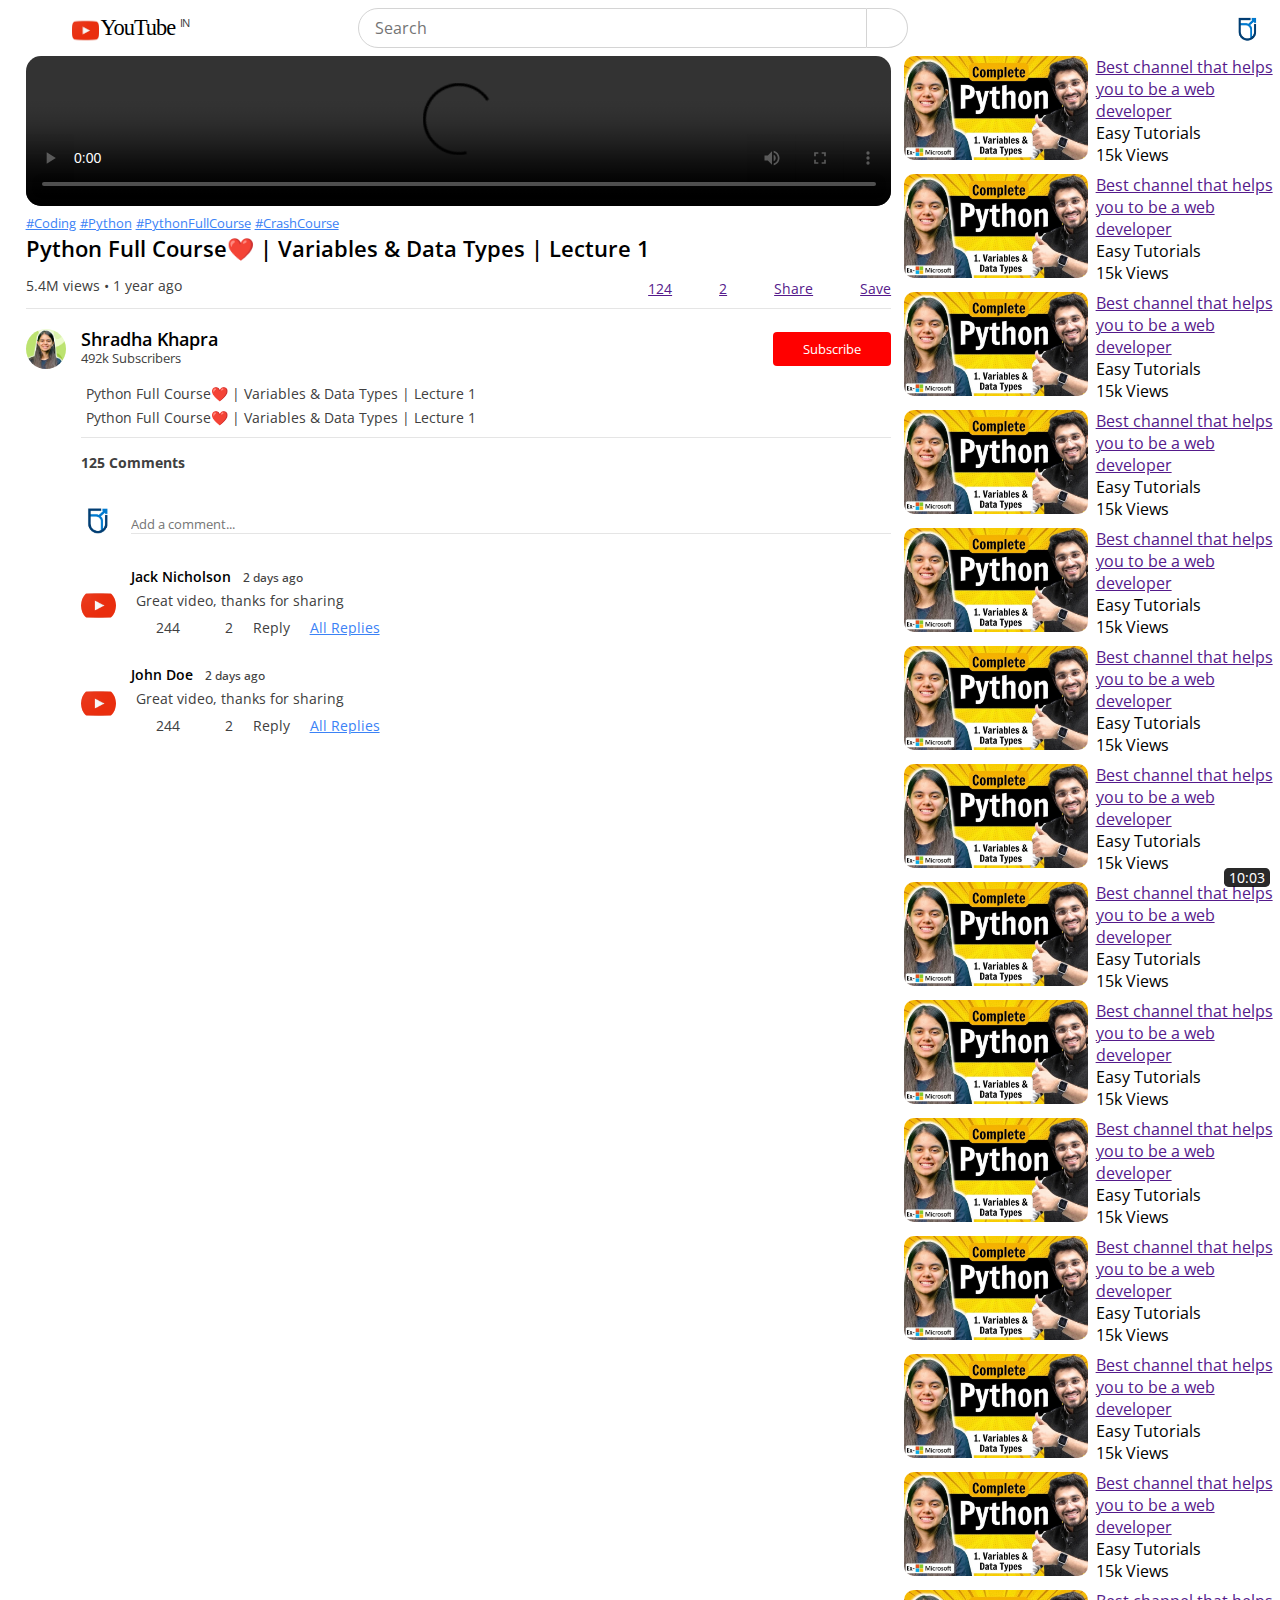
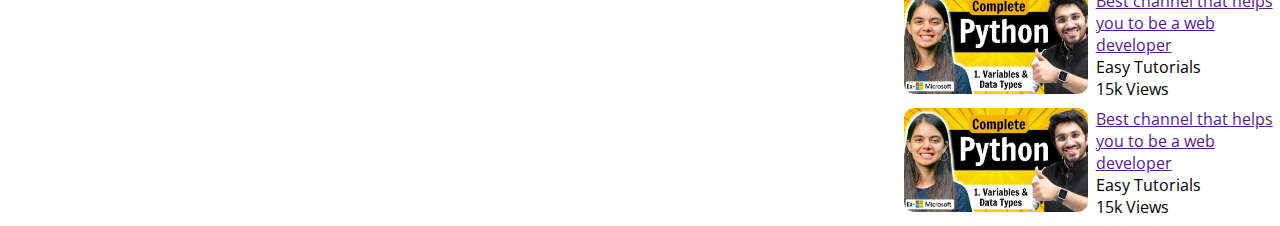
==== play-vid.html @ 00c4f79d "Youtube Clone" ====
<!DOCTYPE html>
<html lang="en">
<head>
    <meta charset="UTF-8">
    <meta name="viewport" content="width=device-width, initial-scale=1.0">
    <title>Play Video</title>
    <link rel="stylesheet" href="https://unicons.iconscout.com/release/v4.0.8/css/line.css">
    <link rel="stylesheet" href="style1.css">
    <link rel="preconnect" href="https://fonts.googleapis.com">
<link rel="preconnect" href="https://fonts.gstatic.com" crossorigin>
<link href="https://fonts.googleapis.com/css2?family=Open+Sans:ital,wght@0,300..800;1,300..800&display=swap" rel="stylesheet">
<link href="https://db.onlinewebfonts.com/c/b491db99790e4fce858c18892824b2a5?family=Trade+Gothic+Next+LT+Pro+BdCn" rel="stylesheet">
<link href="https://db.onlinewebfonts.com/c/72eadd18f904323febf7fefb086fde78?family=Trade+Gothic+Next+LT+Pro+Cn" rel="stylesheet">
<link rel="icon" href="logo.png">
</head>
<body class="sidebar-hidden">
    <div class="container">
        <header>
            <nav class="navbar">
                <div class="nav-section nav-left">
                    <button class="nav-button menu-button">
                        <i class="uil uil-bars"></i>
                    </button>
                    <a href="index.html" class="nav-logo">
                        <img src="logo.png" alt="Logo" class="logo-img">
                        <h2 class="logo-text">YouTube<sup>IN</sup></h2>
                    </a>
                </div>

                <div class="nav-section nav-center">
                    <form action="#" class="search-form">
                        <input type="search" required placeholder="Search" class="search-input">
                        <button class="nav-button search-button">
                            <i class="uil uil-search"></i>
                        </button>
                    </form>

                    <button class="nav-button mic-button">
                        <i class="uil uil-microphone"></i>
                    </button>
                </div>

                <div class="nav-section nav-right">
                    <button class="nav-button search-button">
                        <i class="uil uil-search"></i>
                    </button>
                    <button class="nav-button theme-button">
                        <i class="uil uil-moon"></i>
                    </button>
                    <img src="main-icon.png" alt="User img" class="user-img">
                </div>
            </nav>
        </header>
        <div class="main-layout">
            <div class="screen-overlay"></div>
            <aside class="sidebar">
                <div class="nav-section nav-left">
                    <button class="nav-button menu-button">
                        <i class="uil uil-bars"></i>
                    </button>
                    <a href="#" class="nav-logo">
                        <img src="logo.png" alt="Logo" class="logo-img">
                        <h2 class="logo-text">YouTube<sup>IN</sup></h2>
                    </a>
                </div>
                <div class="link-container">
                    <div class="link-section">
                        <a href="#" class="link-item">
                            <i class="uil uil-estate"></i> Home
                        </a>
                    </div>
                    <div class="link-section">
                        <a href="#" class="link-item">
                            <i class="uil uil-video"></i> Shorts
                        </a>
                    </div>
                    <div class="link-section">
                        <a href="#" class="link-item">
                            <i class="uil uil-tv-retro"></i> Subscriptions
                        </a>
                    </div>
                    <div class="section-seperator"></div>

                    <div class="link-section">
                        <h4 class="section-title">You</h4>
                        <a href="#" class="link-item">
                            <i class="uil uil-user-square"></i> Your Channel
                        </a>
                    </div>
                    <div class="link-section">
                        <a href="#" class="link-item">
                            <i class="uil uil-history"></i> History
                        </a>
                    </div>
                    <div class="link-section">
                        <a href="#" class="link-item">
                            <i class="uil uil-clock"></i> Watch Later
                        </a>
                    </div>
                    <div class="link-section">
                        <a href="#" class="link-item">
                            <i class="uil uil-thumbs-up"></i> Liked Videos
                        </a>
                    </div>
                    <div class="link-section">
                        <a href="#" class="link-item">
                            <i class="uil uil-document-layout-right"></i> Playlists
                        </a>
                    </div>
                    <div class="section-seperator"></div>

                    <div class="link-section">
                        <h4 class="section-title">Subscriptions</h4>
                        <a href="#" class="link-item">
                            <img src="main-icon.png" alt="icon" class="icon"> Newton School of Technology
                        </a>
                    </div>
                    <div class="link-section">
                        <a href="#" class="link-item">
                            <img src="icon.png" alt="icon" class="icon"> Shradha Khapra
                        </a>
                    </div>
                    <div class="link-section">
                        <a href="#" class="link-item">
                            <i class="uil uil-list-ul"></i> All Subscriptions
                        </a>
                    </div>
                    <div class="section-seperator"></div>

                    <div class="link-section">
                        <h4 class="section-title">Explore</h4>
                        <a href="#" class="link-item">
                            <i class="uil uil-fire"></i> Trending
                        </a>
                    </div>
                    <div class="link-section">
                        <a href="#" class="link-item">
                            <i class="uil uil-music"></i> Music
                        </a>
                    </div>
                    <div class="link-section">
                        <a href="#" class="link-item">
                            <i class="uil uil-basketball"></i> Gaming
                        </a>
                    </div>
                    <div class="link-section">
                        <a href="#" class="link-item">
                            <i class="uil uil-trophy"></i> Sports
                        </a>
                    </div>
                    <div class="section-seperator"></div>

                    <div class="link-section">
                        <h4 class="section-title">More from YouTube</h4>
                        <a href="#" class="link-item">
                            <i class="uil uil-shield-plus"></i> YouTube Premium
                        </a>
                    </div>
                    <div class="link-section">
                        <a href="#" class="link-item">
                            <i class="uil uil-headphones-alt"></i> YouTube Music
                        </a>
                    </div>
                    <div class="link-section">
                        <a href="#" class="link-item">
                            <i class="uil uil-airplay"></i> YouTube Kids
                        </a>
                    </div>
                    <div class="section-seperator"></div>

                    <div class="link-section">
                        <a href="#" class="link-item">
                            <i class="uil uil-setting"></i> Settings
                        </a>
                    </div>
                    <div class="link-section">
                        <a href="#" class="link-item">
                            <i class="uil uil-file-medical-alt"></i> Report
                        </a>
                    </div>
                    <div class="link-section">
                        <a href="#" class="link-item">
                            <i class="uil uil-question-circle"></i> Help
                        </a>
                    </div>
                    <div class="link-section">
                        <a href="#" class="link-item">
                            <i class="uil uil-exclamation-triangle"></i> Feedback
                        </a>
                    </div>
                    <div class="section-seperator"></div>
                </div>
            </aside>
        </div>

    <div class="play-container">
        <div class="row">
            <div class="play-vid">
                <video controls autoplay>
                    <source src="https://rr4---sn-qxaeenlr.googlevideo.com/videoplayback?expire=1738873747&ei=M8ekZ9WHHZKCjuMP2cXLsQw&ip=111.90.184.15&id=o-AJF4Bkzxjy00lrJ10jKJ3gSfFpJy7NDD56ZmlMAJFOyA&itag=18&source=youtube&requiressl=yes&xpc=EgVo2aDSNQ%3D%3D&bui=AY2Et-N1pwiPSQ-ILjWQ-uZh5UJO2IODnWsny_3AjQAQpIKZ6jS9OYUoQwHh5C7GVI-RUnpquUItKZ8F&spc=9kzgDb4fpW7I_cQwpdyLSk4Kca5UO3I3VwjD-OsmDqgDF9fOJj9UdSHmkV-Bf_SwPA&vprv=1&svpuc=1&mime=video%2Fmp4&ns=uj038P3gmm_hchgfgqrJgVkQ&rqh=1&gir=yes&clen=161355663&ratebypass=yes&dur=4938.536&lmt=1726368113481130&fexp=24350590,24350737,24350827,24350934,24350961,24350976,24351028,24351059,24351082,51326932,51331020,51371294&c=MWEB&sefc=1&txp=5538434&n=w9KeXEA9aFCm5g&sparams=expire%2Cei%2Cip%2Cid%2Citag%2Csource%2Crequiressl%2Cxpc%2Cbui%2Cspc%2Cvprv%2Csvpuc%2Cmime%2Cns%2Crqh%2Cgir%2Cclen%2Cratebypass%2Cdur%2Clmt&sig=AJfQdSswRQIgXIQC2Oc4BQM0fBsa6BafXRM0VCo7vKi6GgRta0gtYHkCIQCsV75TedEw-hjiyxMBpkiyjooCKhQACdwR9HEIhdtyLQ%3D%3D&title=Python%20Full%20Course%E2%9D%A4%EF%B8%8F%20%7C%20Variables%20%26%20Data%20Types%20%7C%20Lecture%201&rm=sn-hx3voboxu-2oil7e,sn-5fo-c33r7s,sn-npode7z&rrc=79,79,104&req_id=d7d7a6215349a3ee&rms=nxu,au&redirect_counter=3&cms_redirect=yes&cmsv=e&ipbypass=yes&met=1738856746,&mh=TI&mip=115.244.141.202&mm=30&mn=sn-qxaeenlr&ms=nxu&mt=1738856428&mv=m&mvi=4&pl=23&lsparams=ipbypass,met,mh,mip,mm,mn,ms,mv,mvi,pl,rms&lsig=AGluJ3MwRgIhALhF5XMusvwtm8tIZs7Wi0G1dTJdmVjvBdqe9qX9YapIAiEAoVXDXXQNo4FiInpGei5XeMkYz6TQ1_XmplmSbmGXHxs%3D" type="video/mp4">
                </video>
                <div class="tags">
                    <a href="">#Coding</a> <a href="">#Python</a> <a href="">#PythonFullCourse</a> <a href="">#CrashCourse</a>
                </div>
                <h3>Python Full Course❤️ | Variables & Data Types | Lecture 1</h3>
                <div class="play-vid-info">
                    <p>5.4M views &bull; 1 year ago</p>
                    <div>
                        <a href=""><i class="uil uil-thumbs-up"></i>124</a>
                        <a href=""><i class="uil uil-thumbs-down"></i>2</a>
                        <a href=""><i class="uil uil-share"></i>Share</a>
                        <a href=""><i class="uil uil-save"></i>Save</a>
                    </div>
                </div>
                <hr>
                <div class="publisher">
                    <img src="icon.png" alt="">
                    <div>
                        <p>Shradha Khapra</p>
                        <span>492k Subscribers</span>
                    </div>
                    <button type="button">Subscribe</button>
                </div>
                <div class="vid-description">
                    <p>Python Full Course❤️ | Variables & Data Types | Lecture 1</p>
                    <p>Python Full Course❤️ | Variables & Data Types | Lecture 1</p> 
                    <hr>
                    <h4>125 Comments</h4>
                    <div class="add-comment">
                        <img src="main-icon.png" alt="icon">
                        <input type="text" placeholder="Add a comment...">
                    </div>
                    <div class="old-comment">
                        <img src="logo.png" alt="icon">
                        <div>
                            <h3>Jack Nicholson <span>2 days ago</span></h3>
                            <p>Great video, thanks for sharing</p>
                            <div class="comment-action">
                                <i class="uil uil-thumbs-up"></i>
                                <span>244</span>
                                <i class="uil uil-thumbs-down"></i>
                                <span>2</span>
                                <span>Reply</span>
                                <a href="">All Replies</a>
                            </div>
                        </div>
                    </div>
                    <div class="old-comment">
                        <img src="logo.png" alt="icon">
                        <div>
                            <h3>John Doe <span>2 days ago</span></h3>
                            <p>Great video, thanks for sharing</p>
                            <div class="comment-action">
                                <i class="uil uil-thumbs-up"></i>
                                <span>244</span>
                                <i class="uil uil-thumbs-down"></i>
                                <span>2</span>
                                <span>Reply</span>
                                <a href="">All Replies</a>
                            </div>
                        </div>
                    </div>
                </div>
            </div>
            <div class="right-sidebar">
                <div class="side-vid-list">
                    <a href="" class="small-thumbnail"><img src="thumbnail.png" alt=""><p class="duration">10:03</p></a>
                    <div class="vid-info">
                        <a href="">Best channel that helps you to be a web developer</a>
                        <p>Easy Tutorials</p>
                        <p>15k Views</p>
                    </div>
                </div>
                <div class="side-vid-list">
                    <a href="" class="small-thumbnail"><img src="thumbnail.png" alt=""><p class="duration">10:03</p></a>
                    <div class="vid-info">
                        <a href="">Best channel that helps you to be a web developer</a>
                        <p>Easy Tutorials</p>
                        <p>15k Views</p>
                    </div>
                </div>
                <div class="side-vid-list">
                    <a href="" class="small-thumbnail"><img src="thumbnail.png" alt=""></a>
                    <div class="vid-info">
                        <a href="">Best channel that helps you to be a web developer</a>
                        <p>Easy Tutorials</p>
                        <p>15k Views</p>
                    </div>
                </div>
                <div class="side-vid-list">
                    <a href="" class="small-thumbnail"><img src="thumbnail.png" alt=""></a>
                    <div class="vid-info">
                        <a href="">Best channel that helps you to be a web developer</a>
                        <p>Easy Tutorials</p>
                        <p>15k Views</p>
                    </div>
                </div>
                <div class="side-vid-list">
                    <a href="" class="small-thumbnail"><img src="thumbnail.png" alt=""></a>
                    <div class="vid-info">
                        <a href="">Best channel that helps you to be a web developer</a>
                        <p>Easy Tutorials</p>
                        <p>15k Views</p>
                    </div>
                </div>
                <div class="side-vid-list">
                    <a href="" class="small-thumbnail"><img src="thumbnail.png" alt=""></a>
                    <div class="vid-info">
                        <a href="">Best channel that helps you to be a web developer</a>
                        <p>Easy Tutorials</p>
                        <p>15k Views</p>
                    </div>
                </div>
                <div class="side-vid-list">
                    <a href="" class="small-thumbnail"><img src="thumbnail.png" alt=""></a>
                    <div class="vid-info">
                        <a href="">Best channel that helps you to be a web developer</a>
                        <p>Easy Tutorials</p>
                        <p>15k Views</p>
                    </div>
                </div>
                <div class="side-vid-list">
                    <a href="" class="small-thumbnail"><img src="thumbnail.png" alt=""></a>
                    <div class="vid-info">
                        <a href="">Best channel that helps you to be a web developer</a>
                        <p>Easy Tutorials</p>
                        <p>15k Views</p>
                    </div>
                </div>
                <div class="side-vid-list">
                    <a href="" class="small-thumbnail"><img src="thumbnail.png" alt=""></a>
                    <div class="vid-info">
                        <a href="">Best channel that helps you to be a web developer</a>
                        <p>Easy Tutorials</p>
                        <p>15k Views</p>
                    </div>
                </div>
                <div class="side-vid-list">
                    <a href="" class="small-thumbnail"><img src="thumbnail.png" alt=""></a>
                    <div class="vid-info">
                        <a href="">Best channel that helps you to be a web developer</a>
                        <p>Easy Tutorials</p>
                        <p>15k Views</p>
                    </div>
                </div>
                <div class="side-vid-list">
                    <a href="" class="small-thumbnail"><img src="thumbnail.png" alt=""></a>
                    <div class="vid-info">
                        <a href="">Best channel that helps you to be a web developer</a>
                        <p>Easy Tutorials</p>
                        <p>15k Views</p>
                    </div>
                </div>
                <div class="side-vid-list">
                    <a href="" class="small-thumbnail"><img src="thumbnail.png" alt=""></a>
                    <div class="vid-info">
                        <a href="">Best channel that helps you to be a web developer</a>
                        <p>Easy Tutorials</p>
                        <p>15k Views</p>
                    </div>
                </div>
                <div class="side-vid-list">
                    <a href="" class="small-thumbnail"><img src="thumbnail.png" alt=""></a>
                    <div class="vid-info">
                        <a href="">Best channel that helps you to be a web developer</a>
                        <p>Easy Tutorials</p>
                        <p>15k Views</p>
                    </div>
                </div>
                <div class="side-vid-list">
                    <a href="" class="small-thumbnail"><img src="thumbnail.png" alt=""></a>
                    <div class="vid-info">
                        <a href="">Best channel that helps you to be a web developer</a>
                        <p>Easy Tutorials</p>
                        <p>15k Views</p>
                    </div>
                </div>
                <div class="side-vid-list">
                    <a href="" class="small-thumbnail"><img src="thumbnail.png" alt=""></a>
                    <div class="vid-info">
                        <a href="">Best channel that helps you to be a web developer</a>
                        <p>Easy Tutorials</p>
                        <p>15k Views</p>
                    </div>
                </div>
            </div>
        </div>
    </div>
</div>
<script src="script1.js"></script>
</body>
</html>
---- style1.css ----
*{
    margin: 0;
    padding: 0;
    box-sizing: border-box;
    font-family: "Open sans", sans-serif;
}

/* Color variables for light theme */
:root{
    --white-color: #fff;
    --light-gray-color: #e5e5e5;
    --black-color: #000;
    --light-white-color: #f0f0f0;
    --border-color: #d4d4d4;
    --primary-color: #3b82f6;
    --secondary-color: #404040;
    --overlay-dark-color: rgba(0,0,0,0.6);
}

body.dark-mode{
    --white-color: #171717;
    --light-gray-color: #404040;
    --black-color: #fff;
    --light-white-color: #333;
    --border-color: #737373;
    --secondary-color: #d4d4d4;
}

body{
    background: var(--white-color);
    color: var(--black-color);
}

.container{
    display: flex;
    flex-direction: column;
    max-height: 100vh;
}

header, .category-list{
    position: sticky;
    top: 0;
    z-index: 10;
    background: var(--white-color);
}

.navbar{
    display: flex;
    gap: 2rem;
    align-items: center;
    justify-content: space-between;
    padding: 0.5rem 1rem;
}

.container :where(.nav-section, .search-form, .nav-logo){
    display: flex;
    align-items: center;
}

.container .nav-section{
    gap: 1rem;
}

.container .nav-button{
    border: none;
    cursor: pointer;
    height: 40px;
    width: 40px;
    border-radius: 50%;
    background: none;
}

.container .nav-button:hover{
    background-color: var(--light-gray-color);
}

.container .nav-button i{
    color: var(--black-color);
    display: flex;
    font-size: 1.5rem;
    align-items: center;
    justify-content: center;
}

.container :where( .user-img){
    width: 32px;
    cursor: pointer;
    border-radius: 50%;
    background-color: var(--white-color);
}

.logo-img{
    width: 27px;
    margin-top: 4px;
    cursor: pointer;
}

.container .nav-logo{
    gap: 0.1rem;
    display: flex;
    align-items: center;
    justify-content: center;
    text-decoration: none;
}

.container .nav-logo .logo-text{
    font-size: 1.4rem;
    letter-spacing: -1px;
    font-family: "Trade Gothic Next LT Pro Cn";
    color: var(--black-color);
    font-weight: 500;
}

.container .nav-logo .logo-text sup{
    font-size: 0.7rem;
    padding: 5px 5px 15px;
    font-weight: 400;
    opacity: 80%;
}

.navbar .nav-center{
    display: flex;
    gap: 0.5rem;
    width: 100%;
    justify-content: center;
}

.navbar .search-form{
    max-width: 550px;
    flex: 1;
    height: 40px;

}

.navbar .search-form .search-input{
    width: 100%;
    height: 100%;
    padding: 0 1rem;
    outline: none;
    font-size: 1rem;
    color: var(--black-color);
    background: var(--white-color);
    border: 1px solid var(--border-color);
    border-radius: 3.1rem 0 0 3.1rem;
}

.navbar .search-form .search-input:focus{
    border-color: var(--primary-color);
}

.navbar .search-form .search-button{
    width: auto;
    padding: 0 1.25rem;
    border-radius: 0 3.1rem 3.1rem 0;
    border: 1px solid var(--border-color);
    border-left: 0;
}

.navbar .nav-right .search-button{
    display: none;
}

.main-layout{
    display: flex;
    overflow-y: auto;
    scrollbar-color: #a6a6a6 transparent;
}

.main-layout .sidebar{
    width: 280px;
    padding: 0 0.7rem 0;
    background: var(--white-color);
}

body.sidebar-hidden .main-layout .sidebar{
    width: 0;
    padding: 0;
}

.main-layout .sidebar .nav-left{
    display: none;
    padding: 0.5rem 0.3rem;
}

.sidebar .link-container{
    overflow-y: auto;
    padding: 1rem 0 2rem;
    scrollbar-width: thin;
    height: calc(100vh - 60px);
    scrollbar-color: transparent transparent;
}

.sidebar .link-container:hover{
    scrollbar-color: #a6a6a6 transparent;
}

.sidebar .link-section .link-item{
    display: flex;
    align-items: center;
    font-size: 0.938rem;
    white-space: nowrap;
    padding: 0.37rem 0.75rem;
    margin-bottom: 0.25rem;
    border-radius: 0.5rem;
    color: var(--black-color);
    text-decoration: none;
}

.sidebar .link-section .link-item:hover{
    background: var(--light-gray-color);
}

.sidebar .link-section .link-item i{
    font-size: 1.4rem;
    margin-right: 0.63rem;
}

.sidebar .link-section .section-title{
    font-size: 0.938rem;
    font-weight: 600;
    color: var(--black-color);
    margin: 1rem 0 0.5rem 0.5rem;
}

.sidebar .section-seperator{
    height: 1px;
    margin: 0.625rem 0;
    background: var(--light-gray-color);
}

.main-layout .content-wrapper{
    padding: 0 1rem;
    overflow-x: hidden;
    width: 100%;
}

.content-wrapper .category-list{
    display: flex;
    gap: 0.75rem;
    overflow-x: auto;
    padding: 0.75rem 0 0.75rem;
    scrollbar-width: none;
}

.category-list .category-button{
    border: none;
    cursor: pointer;
    font-size: 0.9rem;
    font-weight: 500;
    background: var(--light-gray-color);
    padding: 0.4rem 0.7rem;
    border-radius: 0.5rem;
    color: var(--black-color);
    white-space: nowrap;
}

.category-list .category-button.active{
    color: var(--white-color);
    background-color: var(--black-color);
    pointer-events: none;
}

.category-list .category-button:hover{
    background: var(--border-color);
}

.content-wrapper .video-list{
    display: grid;
    gap: 1rem;
    padding: 1.25rem 0 4rem;
    grid-template-columns: repeat(auto-fill,minmax(300px,1fr));
}

.video-list .video-card{
    text-decoration: none;
}

.video-list .video-card .video-info{
    display: flex;
    gap: 0.7rem;
    padding: 0.7rem 0.5rem;
}

.video-list .video-card .thumbnail-container{
    position: relative;
}

.video-list .video-card .thumbnail{
    width: 100%;
    border-radius: 0.5rem;
    aspect-ratio: 16 / 9;
}

.video-list .video-card .duration, .side-vid-list .small-thumbnail .duration{
    position: absolute;
    right: 0.65rem;
    bottom: 0.8rem;
    color: #fff;
    font-size: 0.875rem;
    padding: 0 0.3rem;
    border-radius: 0.3rem;
    background: var(--overlay-dark-color);
}

.video-list .video-card .icon{
    width: 36px;
    height: 36px;
    border-radius: 50%;
}

.link-section .link-item .icon{
    width: 28px;
    height: 28px;
    margin-right: 5px;
    border-radius: 50%;
}

.video-list .video-card .title{
    font-size: 1rem;
    font-weight: 600;
    color: var(--black-color);
    overflow: hidden;
    display: -webkit-box;
    -webkit-box-orient: vertical;
    -webkit-line-clamp: 2;
}

.video-list .video-card .title:hover{
    color: var(--primary-color);
}

.video-list .video-card p{
    font-size: 0.875rem;
    color: var(--secondary-color);
}

.video-list .video-card .channel-name{
    margin: 0.25rem 0 0.15rem;
}

@media (max-width: 768px){
    .navbar .nav-center{
        display: none;
    }

    .navbar .nav-right .search-button{
        display: block;
    }

    .main-layout .screen-overlay{
        position: absolute;
        left: 0;
        top: 0;
        width: 100%;
        height: 100%;
        z-index: 15;
        background: var(--overlay-dark-color);
        transition: 0.2s ease;
    }

    body.sidebar-hidden .main-layout .screen-overlay{
        opacity: 0;
        pointer-events: none;
    }

    .main-layout .sidebar{
        position: absolute;
        left: 0;
        top: 0;
        z-index: 20;
        height: 100vh;
        transition: 0.2s ease;
    }

    body.sidebar-hidden .main-layout .sidebar{
        left: -280px;

    }
    .main-layout .sidebar .nav-left{
        display: flex;
    }
}

/* Video playing CSS */

.container .play-container{
    padding-left: 2%;
}

.row{
    display: flex;
    justify-content: space-between;
    flex-wrap: wrap;
}

.play-vid{
    flex-basis: 69%;
}

.right-sidebar{
    flex-basis: 30%;
}

.play-vid video{
    width: 100%;
    border-radius: 15px;
}

.side-vid-list{
    display: flex;
    justify-content: space-between;
    margin-bottom: 8px;
}

.side-vid-list img{
    width: 100%;
}

.side-vid-list .small-thumbnail{
    flex-basis: 49%;
}

.side-vid-list .small-thumbnail img{
    border-radius: 10px;
}

.side-vid-list .vid-info{
    flex-basis: 49%;
}

.play-vid .tags a{
    color: var(--primary-color);
    font-size: 13px;
}

.play-vid h3{
    font-weight: 600;
    font-size: 22px;
}

.play-vid .play-vid-info{
    display: flex;
    align-items: center;
    justify-content: space-between;
    flex-wrap: wrap;
    margin-top: 10px;
    font-size: 14px;
    color: var(--secondary-color);
}

.play-vid .play-vid-info a i{
    width: 20px;
    margin-right: 8px;
    text-decoration: none;
}

.play-vid .play-vid-info a{
    display: inline-flex;
    align-items: center;
    margin-left: 15px;
}

.play-vid hr{
    border: 0;
    height: 1px;
    background: var(--light-gray-color);
    margin: 10px 0;
}

.publisher{
    display: flex;
    align-items: center;
    margin-top: 20px;
}

.publisher div{
    flex: 1;
    line-height: 18px;
}

.publisher img{
    width: 40px;
    border-radius: 50%;
    margin-right: 15px;
}

.publisher div p{
    color: var(--black-color);
    font-weight: 600;
    font-size: 18px;
}

.publisher div span{
    font-size: 13px;
    color: var(--secondary-color);
}

.publisher button{
    background: red;
    color: #fff;
    padding: 8px 30px;
    border: 0;
    outline: 0;
    border-radius: 4px;
    cursor: pointer;
}

.vid-description{
    padding-left: 55px;
    margin: 15px 0;
}

.vid-description p{
    font-size: 14px;
    margin: 5px;
    color: var(--secondary-color);
}

.vid-description h4{
    font-size: 14px;
    color: var(--secondary-color);
    margin-top: 15px;
}

.add-comment{
    display: flex;
    align-items: center;
    margin: 30px 0;
}

.add-comment img{
    width: 35px;
    border-radius: 50%;
    margin-right: 15px;
}

.add-comment input{
    border: 0;
    outline: 0;
    border-bottom: 1px solid var(--light-gray-color);
    color: var(--secondary-color);
    width: 100%;
    padding-top: 10px;
    background: transparent;
}

.old-comment{
    display: flex;
    align-items: center;
    margin: 20px 0;
}

.old-comment img{
    width: 35px;
    border-radius: 50%;
    margin-right: 15px;
}

.old-comment h3{
    font-size: 14px;
    margin-bottom: 2px;
}

.old-comment h3 span{
    font-size: 12px;
    color: var(--secondary-color);
    font-weight: 500;
    margin-left: 8px;
}

.old-comment .comment-action{
    display: flex;
    align-items: center;
    margin: 8px 0;
    font-size: 14px;
}

.old-comment .comment-action i{
    border-radius: 0;
    width: 20px;
    margin-right: 5px;
    text-decoration: none;
}

.old-comment .comment-action span{
    margin-right: 20px;
    color: var(--secondary-color);
}

.old-comment .comment-action a{
    color: var(--primary-color);
}

@media (max-width: 900px){
    .play-vid{
        flex-basis: 100%;
    }
    .right-sidebar{
        flex-basis: 100%;
    }
    .play-container{
        padding-left: 5%;
    }
    .vid-description{
        padding-left: 0;
    }
    .play-vid .play-vid-info a{
        margin-left: 0;
        margin-right: 15px;
        margin-top: 15px;
    }
}



.navbar .nav-right .search-button{
    display: block;
}

.main-layout .screen-overlay{
    position: absolute;
    left: 0;
    top: 0;
    width: 100%;
    height: 100%;
    z-index: 15;
    background: var(--overlay-dark-color);
    transition: 0.2s ease;
}

body.sidebar-hidden .main-layout .screen-overlay{
    opacity: 0;
    pointer-events: none;
}

.main-layout .sidebar{
    position: absolute;
    left: 0;
    top: 0;
    z-index: 20;
    height: 100vh;
    transition: 0.2s ease;
}

body.sidebar-hidden .main-layout .sidebar{
    left: -280px;

}
.main-layout .sidebar .nav-left{
    display: flex;
}
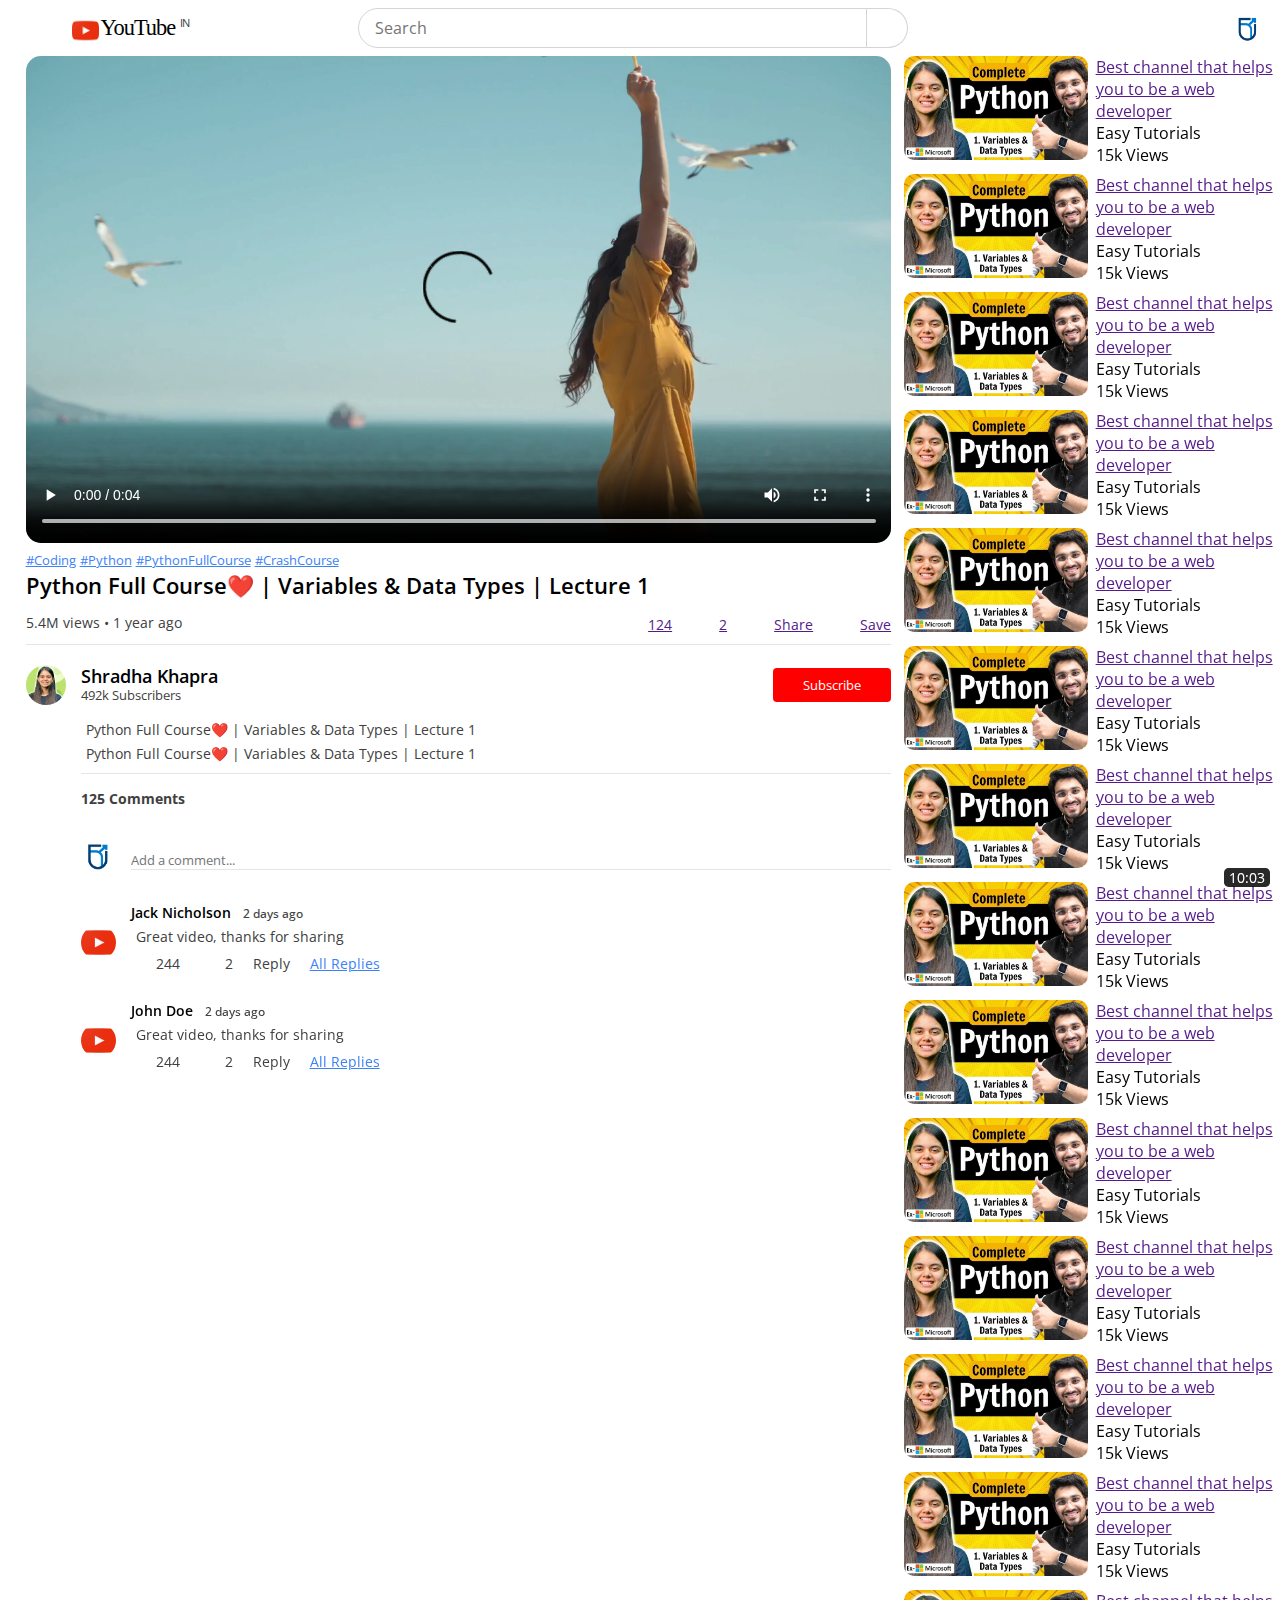
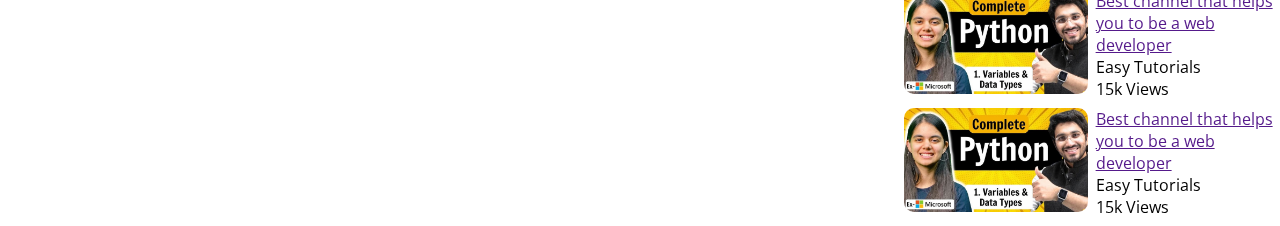
==== commit 2fe8fb38: "Update play-vid.html" ====
--- a/play-vid.html
+++ b/play-vid.html
@@ -197,7 +197,7 @@
         <div class="row">
             <div class="play-vid">
                 <video controls autoplay>
-                    <source src="https://rr4---sn-qxaeenlr.googlevideo.com/videoplayback?expire=1738873747&ei=M8ekZ9WHHZKCjuMP2cXLsQw&ip=111.90.184.15&id=o-AJF4Bkzxjy00lrJ10jKJ3gSfFpJy7NDD56ZmlMAJFOyA&itag=18&source=youtube&requiressl=yes&xpc=EgVo2aDSNQ%3D%3D&bui=AY2Et-N1pwiPSQ-ILjWQ-uZh5UJO2IODnWsny_3AjQAQpIKZ6jS9OYUoQwHh5C7GVI-RUnpquUItKZ8F&spc=9kzgDb4fpW7I_cQwpdyLSk4Kca5UO3I3VwjD-OsmDqgDF9fOJj9UdSHmkV-Bf_SwPA&vprv=1&svpuc=1&mime=video%2Fmp4&ns=uj038P3gmm_hchgfgqrJgVkQ&rqh=1&gir=yes&clen=161355663&ratebypass=yes&dur=4938.536&lmt=1726368113481130&fexp=24350590,24350737,24350827,24350934,24350961,24350976,24351028,24351059,24351082,51326932,51331020,51371294&c=MWEB&sefc=1&txp=5538434&n=w9KeXEA9aFCm5g&sparams=expire%2Cei%2Cip%2Cid%2Citag%2Csource%2Crequiressl%2Cxpc%2Cbui%2Cspc%2Cvprv%2Csvpuc%2Cmime%2Cns%2Crqh%2Cgir%2Cclen%2Cratebypass%2Cdur%2Clmt&sig=AJfQdSswRQIgXIQC2Oc4BQM0fBsa6BafXRM0VCo7vKi6GgRta0gtYHkCIQCsV75TedEw-hjiyxMBpkiyjooCKhQACdwR9HEIhdtyLQ%3D%3D&title=Python%20Full%20Course%E2%9D%A4%EF%B8%8F%20%7C%20Variables%20%26%20Data%20Types%20%7C%20Lecture%201&rm=sn-hx3voboxu-2oil7e,sn-5fo-c33r7s,sn-npode7z&rrc=79,79,104&req_id=d7d7a6215349a3ee&rms=nxu,au&redirect_counter=3&cms_redirect=yes&cmsv=e&ipbypass=yes&met=1738856746,&mh=TI&mip=115.244.141.202&mm=30&mn=sn-qxaeenlr&ms=nxu&mt=1738856428&mv=m&mvi=4&pl=23&lsparams=ipbypass,met,mh,mip,mm,mn,ms,mv,mvi,pl,rms&lsig=AGluJ3MwRgIhALhF5XMusvwtm8tIZs7Wi0G1dTJdmVjvBdqe9qX9YapIAiEAoVXDXXQNo4FiInpGei5XeMkYz6TQ1_XmplmSbmGXHxs%3D" type="video/mp4">
+                    <source src="video.mp4" type="video/mp4">
                 </video>
                 <div class="tags">
                     <a href="">#Coding</a> <a href="">#Python</a> <a href="">#PythonFullCourse</a> <a href="">#CrashCourse</a>
@@ -389,4 +389,4 @@
 </div>
 <script src="script1.js"></script>
 </body>
-</html>+</html>
